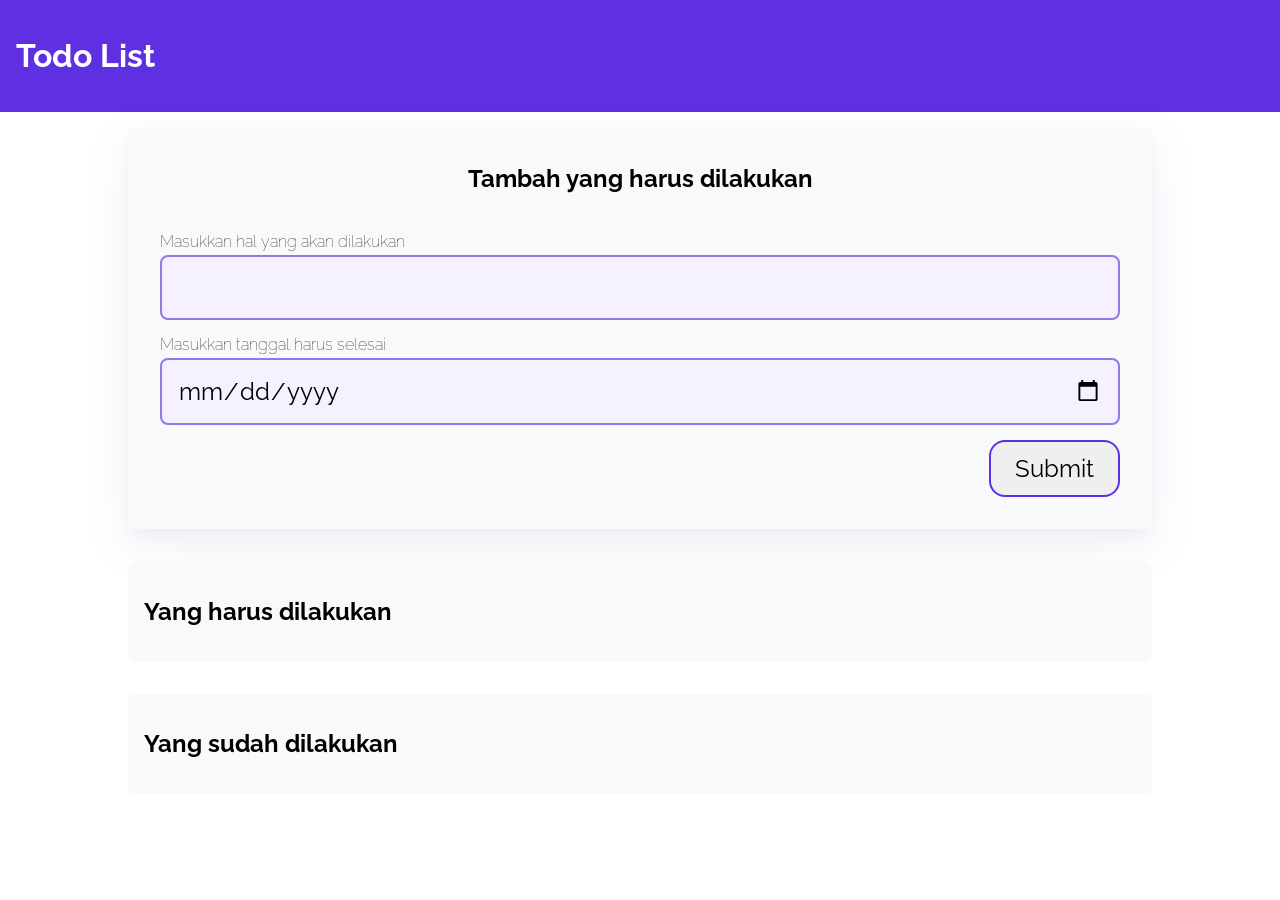
==== index.html @ f3c2f155 "adjust some variables with web-storage repos" ====
<!DOCTYPE html>
<html lang="en">

<head>
    <meta charset="UTF-8">
    <meta http-equiv="X-UA-Compatible" content="IE=edge">
    <meta name="viewport" content="width=device-width, initial-scale=1.0">
    <title>Todo Apps</title>
    <link rel="stylesheet" href="css/style.css">
</head>

<body>
    <header>
        <h1>
            Todo List
        </h1>
    </header>

    <div class="wrapper">
        <div class="container bg-white shadow">
            <h2 class="container-header text-center">Tambah yang harus dilakukan</h2>
            <form class="form" action="#" id="form">
                <div class="form-group form-title">
                    <label for="title">Masukkan hal yang akan dilakukan</label>
                    <input type="text" id="title" name="title" required>
                </div>
                <div class="form-group form-title">
                    <label for="date">Masukkan tanggal harus selesai</label>
                    <input type="date" id="date" name="date" required>
                </div>
                <input type="submit" value="Submit" name="Submit" class="btn-submit">
            </form>
        </div>

        <div class="container">
            <h2 class="container-header">Yang harus dilakukan</h2>
            <div class="list-item" id="todos">
                
            </div>
        </div>

        <div class="container">
            <h2 class="container-header">Yang sudah dilakukan</h2>
            <div class="list-item" id="completed-todos">
                
            </div>
        </div>
    </div>

    <script src="js/data.js" type="text/javascript"></script>
    <script src="js/dom.js" type="text/javascript"></script>
    <script src="js/script.js" type="text/javascript"></script>
</body>

</html>
---- css/style.css ----
@import url('https://fonts.googleapis.com/css2?family=Raleway&display=swap');

* {
    box-sizing: border-box;
}

html,
body {
    font-family: Raleway;
    margin: 0;
    padding: 0;
    box-sizing: border-box;
}

header {
    background: #5F30E2;
    padding: 16px;
    color: white;
}

.wrapper {
    display: flex;
    flex-direction: column;
    align-items: center;
}

.wrapper .container {
    width: 1024px;
    border-radius: 8px;
    margin: 16px;
    background: #F8F9FA;
    padding: 16px;
    flex-grow: 1;
    height: fit-content;
}


.item {
    border-radius: 16px;
    margin-top: 16px;
    padding: 12px 24px 12px 24px;
    background: white;
    display: flex;
    align-items: center;
}

.item > .inner h2 {
    margin-bottom: unset;
}

.item > .inner p {
    margin-top: 5px;
}


.form {
    display: flex;
    padding: 16px;
    flex-direction: column;
    height: 300px;
    border-radius: 16px;
}

.form-group {
    display: flex;
    flex-direction: column;
}

.form-group label {
    margin-bottom: 4px;
    font-size: 18;
    font-weight: lighter;
}

.shadow {
    box-shadow: 0 5px 10px rgba(154, 160, 185, .05), 0 15px 40px rgba(166, 173, 201, .2);
}

input[type=text],
input[type=date] {
    font-family: Raleway;
    background: #F5F1FF;
    border: 2px solid #9475EA;
    border-radius: 8px;
    padding: 16px;
    box-sizing: border-box;
    margin-bottom: 8px;
    font-size: 24px;
}

.btn-submit {
    width: fit-content;
    border: none;
    font-family: Raleway;
    border-radius: 16px;
    padding: 12px 24px;
    border:2px solid #5F30E2;
    color: black;
    font-size: 24px;
    margin-top: auto;
    align-self: flex-end;
    cursor: pointer;
}

.btn-submit:hover{
    background: #5F30E2;
    color: white;
}

input[type=text],
input[type=date],
.btn-submit:focus{
    outline: none;
}


.text-center {
    text-align: center;
}

.form-title {
    margin: auto 0;
}

.check-button {
    background: url('../assets/check-outline.svg');
    background-size: contain;
    width: 40px;
    height: 40px;
    margin-left: auto;
    cursor: pointer;
    border: none;
}

.check-button:hover {
    background: url('../assets/check-solid.svg');
    background-size: contain;
}

.trash-button{
    background: url('../assets/trash-outline.svg');
    background-size: contain;
    width: 40px;
    height: 40px;
    margin-left: 16px;
    cursor: pointer;
    border: none;
}

.trash-button:hover {
    background: url('../assets/trash-fill.svg');
    background-size: contain;
}

.undo-button{
    background: url('../assets/undo-ouline.svg');
    background-size: contain;
    width: 40px;
    height: 40px;
    margin-left: auto;
    cursor: pointer;
    border: none;
}

.undo-button:hover {
    background: url('../assets/undo-ouline.svg');
    background-size: contain;
}

.check-button:focus, .trash-button {
    outline: none;
}


@media only screen and (max-width: 1024px) {
    .wrapper {
        margin: 0;
    }

    .wrapper .container {
        width: 100%;
    }

    .list-item {
        width: 90%;
    }

    .form {
        width: 100%;
    }

}
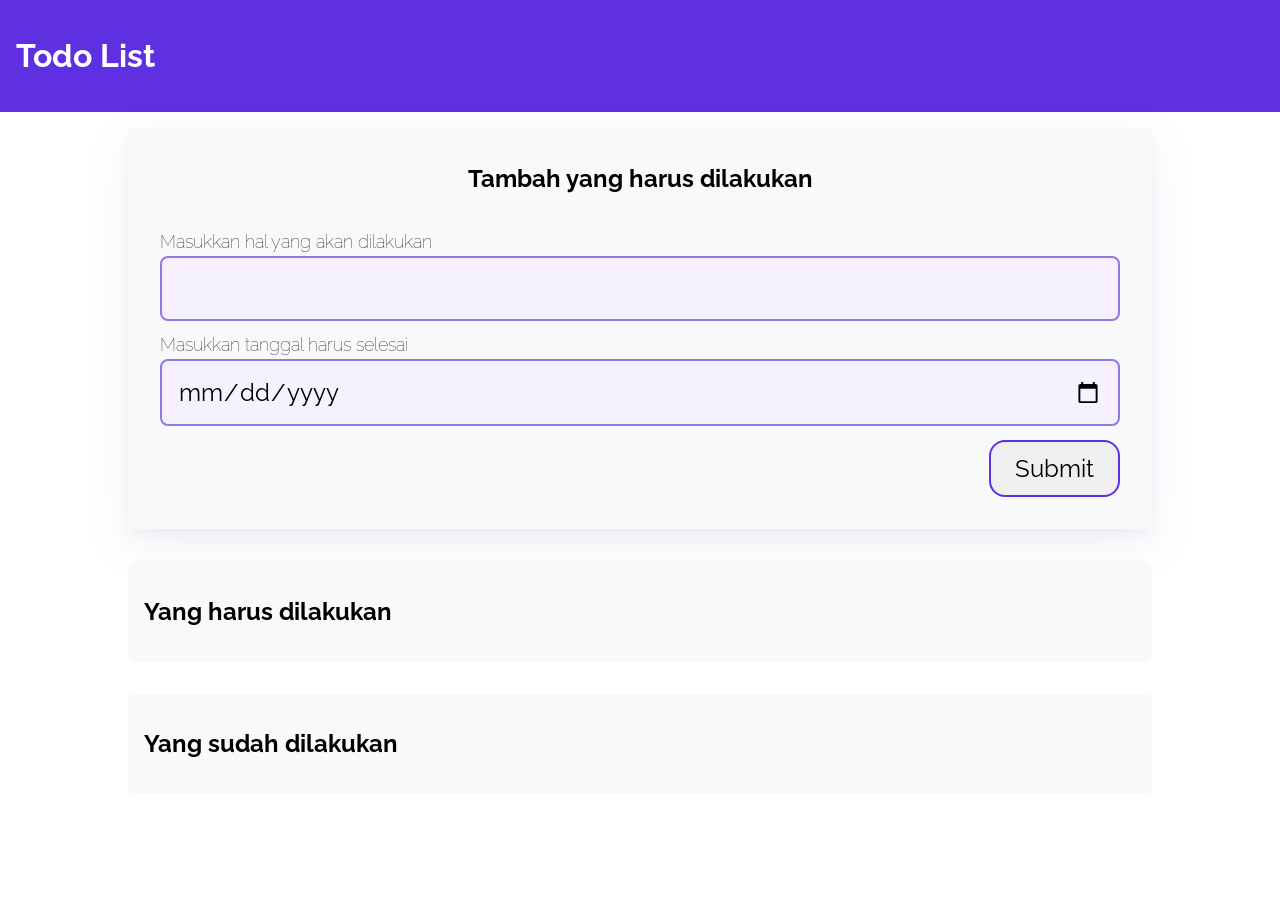
==== commit e5f9f5b6: "Reformat Code and Fixing Redundancy Code" ====
--- a/index.html
+++ b/index.html
@@ -1,55 +1,46 @@
 <!DOCTYPE html>
 <html lang="en">
+<head>
+  <meta charset="UTF-8">
+  <meta http-equiv="X-UA-Compatible" content="IE=edge">
+  <meta name="viewport" content="width=device-width, initial-scale=1.0">
+  <title>Todo Apps</title>
+  <link rel="stylesheet" href="css/style.css">
+</head>
+<body>
+<header>
+  <h1>Todo List</h1>
+</header>
 
-<head>
-    <meta charset="UTF-8">
-    <meta http-equiv="X-UA-Compatible" content="IE=edge">
-    <meta name="viewport" content="width=device-width, initial-scale=1.0">
-    <title>Todo Apps</title>
-    <link rel="stylesheet" href="css/style.css">
-</head>
+<div class="wrapper">
+  <div class="container bg-white shadow" id="add-todo">
+    <h2 class="container-header text-center">Tambah yang harus dilakukan</h2>
+    <form class="form" action="#" id="form">
+      <div class="form-group form-title">
+        <label for="title">Masukkan hal yang akan dilakukan</label>
+        <input type="text" id="title" name="title" required>
+      </div>
+      <div class="form-group form-title">
+        <label for="date">Masukkan tanggal harus selesai</label>
+        <input type="date" id="date" name="date" required>
+      </div>
+      <input type="submit" value="Submit" name="Submit" class="btn-submit">
+    </form>
+  </div>
+  
+  <div class="container">
+    <h2 class="container-header">Yang harus dilakukan</h2>
+    <div class="list-item" id="todos">
+    </div>
+  </div>
+  
+  <div class="container">
+    <h2 class="container-header">Yang sudah dilakukan</h2>
+    <div class="list-item" id="completed-todos">
+    </div>
+  </div>
+</div>
 
-<body>
-    <header>
-        <h1>
-            Todo List
-        </h1>
-    </header>
-
-    <div class="wrapper">
-        <div class="container bg-white shadow">
-            <h2 class="container-header text-center">Tambah yang harus dilakukan</h2>
-            <form class="form" action="#" id="form">
-                <div class="form-group form-title">
-                    <label for="title">Masukkan hal yang akan dilakukan</label>
-                    <input type="text" id="title" name="title" required>
-                </div>
-                <div class="form-group form-title">
-                    <label for="date">Masukkan tanggal harus selesai</label>
-                    <input type="date" id="date" name="date" required>
-                </div>
-                <input type="submit" value="Submit" name="Submit" class="btn-submit">
-            </form>
-        </div>
-
-        <div class="container">
-            <h2 class="container-header">Yang harus dilakukan</h2>
-            <div class="list-item" id="todos">
-                
-            </div>
-        </div>
-
-        <div class="container">
-            <h2 class="container-header">Yang sudah dilakukan</h2>
-            <div class="list-item" id="completed-todos">
-                
-            </div>
-        </div>
-    </div>
-
-    <script src="js/data.js" type="text/javascript"></script>
-    <script src="js/dom.js" type="text/javascript"></script>
-    <script src="js/script.js" type="text/javascript"></script>
+<script src="js/script.js" type="text/javascript"></script>
 </body>
-
-</html>+</html>
--- a/css/style.css
+++ b/css/style.css
@@ -1,12 +1,11 @@
 @import url('https://fonts.googleapis.com/css2?family=Raleway&display=swap');
 
-* {
+*, *::before, *::after {
     box-sizing: border-box;
 }
 
-html,
-body {
-    font-family: Raleway;
+html, body {
+    font-family: Raleway, sans-serif;
     margin: 0;
     padding: 0;
     box-sizing: border-box;
@@ -34,7 +33,6 @@
     height: fit-content;
 }
 
-
 .item {
     border-radius: 16px;
     margin-top: 16px;
@@ -52,7 +50,6 @@
     margin-top: 5px;
 }
 
-
 .form {
     display: flex;
     padding: 16px;
@@ -68,7 +65,7 @@
 
 .form-group label {
     margin-bottom: 4px;
-    font-size: 18;
+    font-size: 18px;
     font-weight: lighter;
 }
 
@@ -76,9 +73,8 @@
     box-shadow: 0 5px 10px rgba(154, 160, 185, .05), 0 15px 40px rgba(166, 173, 201, .2);
 }
 
-input[type=text],
-input[type=date] {
-    font-family: Raleway;
+input[type=text], input[type=date] {
+    font-family: Raleway, sans-serif;
     background: #F5F1FF;
     border: 2px solid #9475EA;
     border-radius: 8px;
@@ -90,11 +86,10 @@
 
 .btn-submit {
     width: fit-content;
-    border: none;
-    font-family: Raleway;
+    font-family: Raleway, sans-serif;
     border-radius: 16px;
     padding: 12px 24px;
-    border:2px solid #5F30E2;
+    border: 2px solid #5F30E2;
     color: black;
     font-size: 24px;
     margin-top: auto;
@@ -102,14 +97,12 @@
     cursor: pointer;
 }
 
-.btn-submit:hover{
+.btn-submit:hover {
     background: #5F30E2;
     color: white;
 }
 
-input[type=text],
-input[type=date],
-.btn-submit:focus{
+input[type=text], input[type=date], .btn-submit:focus {
     outline: none;
 }
 
@@ -137,7 +130,7 @@
     background-size: contain;
 }
 
-.trash-button{
+.trash-button {
     background: url('../assets/trash-outline.svg');
     background-size: contain;
     width: 40px;
@@ -152,7 +145,7 @@
     background-size: contain;
 }
 
-.undo-button{
+.undo-button {
     background: url('../assets/undo-ouline.svg');
     background-size: contain;
     width: 40px;
@@ -171,7 +164,6 @@
     outline: none;
 }
 
-
 @media only screen and (max-width: 1024px) {
     .wrapper {
         margin: 0;
@@ -188,5 +180,4 @@
     .form {
         width: 100%;
     }
-
 }
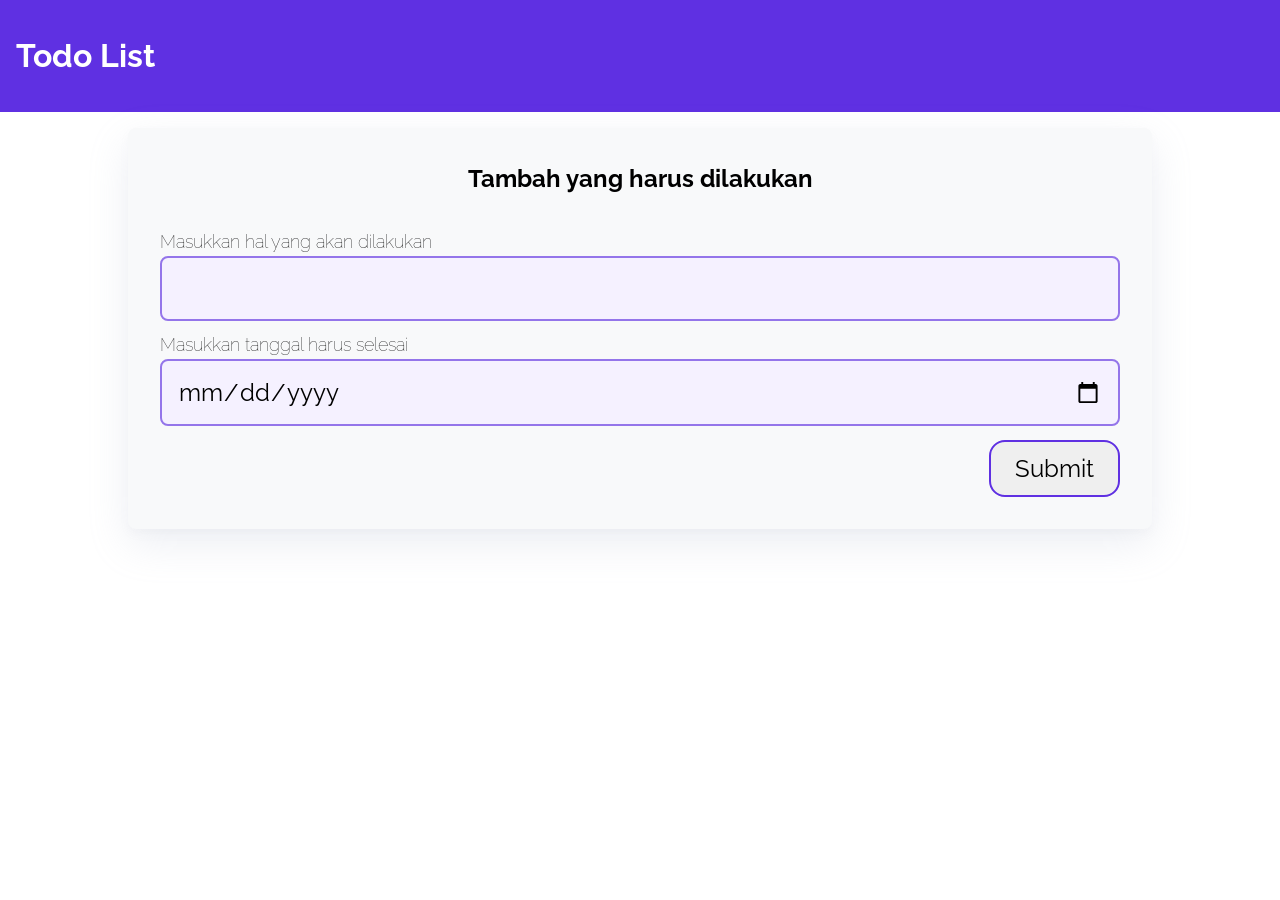
==== commit 1f628a8c: "Reformat Code and Fixing Redundancy Code" ====
--- a/index.html
+++ b/index.html
@@ -4,6 +4,7 @@
   <meta charset="UTF-8">
   <meta http-equiv="X-UA-Compatible" content="IE=edge">
   <meta name="viewport" content="width=device-width, initial-scale=1.0">
+  
   <title>Todo Apps</title>
   <link rel="stylesheet" href="css/style.css">
 </head>
@@ -13,7 +14,7 @@
 </header>
 
 <div class="wrapper">
-  <div class="container bg-white shadow" id="add-todo">
+  <div class="container bg-white shadow">
     <h2 class="container-header text-center">Tambah yang harus dilakukan</h2>
     <form class="form" action="#" id="form">
       <div class="form-group form-title">
@@ -27,20 +28,7 @@
       <input type="submit" value="Submit" name="Submit" class="btn-submit">
     </form>
   </div>
-  
-  <div class="container">
-    <h2 class="container-header">Yang harus dilakukan</h2>
-    <div class="list-item" id="todos">
-    </div>
-  </div>
-  
-  <div class="container">
-    <h2 class="container-header">Yang sudah dilakukan</h2>
-    <div class="list-item" id="completed-todos">
-    </div>
-  </div>
 </div>
 
-<script src="js/script.js" type="text/javascript"></script>
 </body>
-</html>
+</html>
--- a/css/style.css
+++ b/css/style.css
@@ -106,7 +106,6 @@
     outline: none;
 }
 
-
 .text-center {
     text-align: center;
 }
